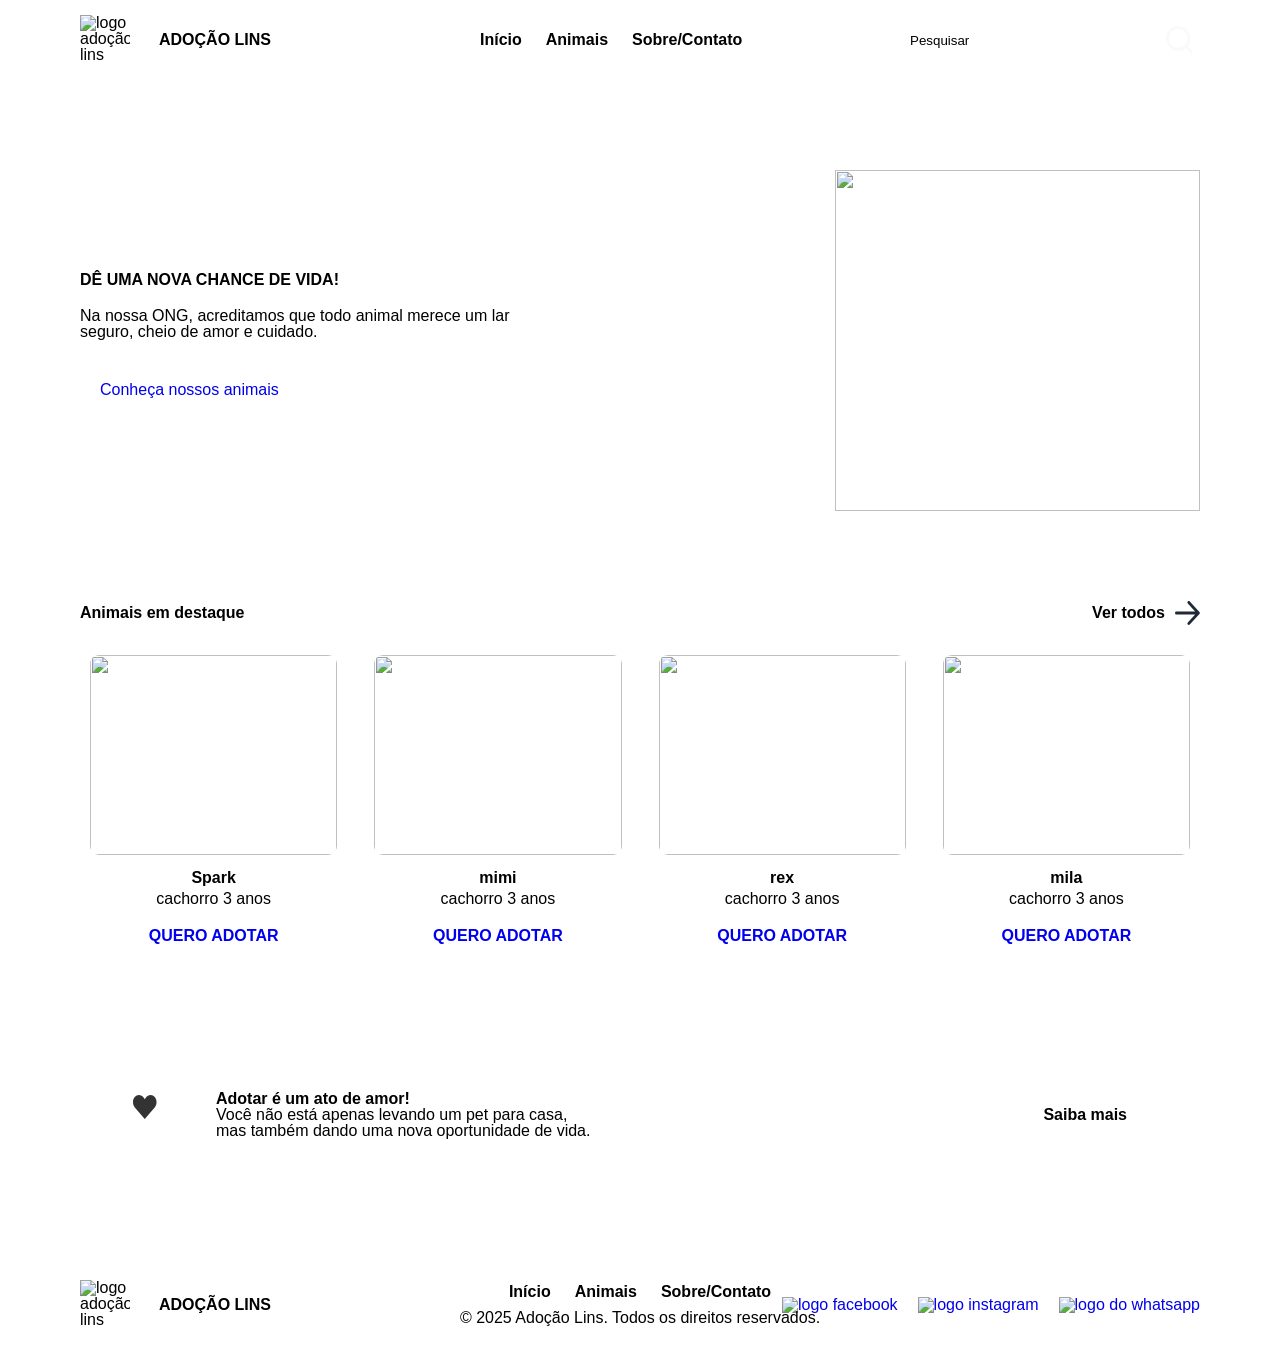
==== index.html @ cca70a8c "terminando retoques no sites e adc hovers" ====
<!DOCTYPE html>
<html lang="pt-BR">

<head>
    <meta charset="UTF-8">
    <meta name="viewport" content="width=device-width, initial-scale=1.0">
    <link rel="stylesheet" href="./styles/style.css">
    <link rel="icon" href="../img/home/Logo.png" type="image/png">
    <title>Adoção Lins</title>
</head>

<body>
    <header>
        <div class="logo-wrapper">
            <a href="./index.html">
                <img src="./img/home/Logo.png" alt="logo adoção lins" class="logo">
                <span class="site-name">ADOÇÃO LINS</span>
            </a>
        </div>
        <nav>
            <ul>
                <li><a href="../index.html" class="ativo">Início</a></li>
                <li><a href="./pages/animais.html">Animais</a></li>
                <li><a href="./pages/sobre-contato.html">Sobre/Contato</a></li>
            </ul>
            <div class="search-bar">
                <input type="text" placeholder="Pesquisar">
                <button>
                    <svg width="28" height="28" viewBox="0 0 28 28" fill="none" xmlns="http://www.w3.org/2000/svg">
                        <path
                            d="M19.7427 20.075L25.5167 26.0104M22.8482 12.3935C22.8482 18.4098 18.0692 23.287 12.1741 23.287C6.27894 23.287 1.5 18.4098 1.5 12.3935C1.5 6.37718 6.27894 1.5 12.1741 1.5C18.0692 1.5 22.8482 6.37718 22.8482 12.3935Z"
                            stroke-width="3" stroke-linecap="round" stroke-linejoin="round" stroke="#F9FAFB" />
                    </svg>
                </button>
            </div>

        </nav>
    </header>

    <main>
        <article>
            <section class="hero">
                <div class="hero-text">
                    <h1>DÊ UMA NOVA
                        CHANCE DE VIDA!</h1>
                    <h3>Na nossa ONG, acreditamos que todo animal merece um lar seguro, cheio de amor e cuidado.</h3>
                    <a href="./pages/animais.html"><button>Conheça nossos animais</button></a>
                </div>
                <div class="hero-image">
                    <img src="./img/home/fotohero.png">
                </div>
            </section>

            <section class="animais-destaque">
                <nav>
                    <h2>Animais em destaque</h2>
                    <div class="ver-todos">
                        <a href="./pages/animais.html">Ver todos <svg width="25" height="24" viewBox="0 0 25 24"
                                fill="none" xmlns="http://www.w3.org/2000/svg">
                                <path
                                    d="M12.8213 0.439336C13.36 -0.146445 14.2336 -0.146445 14.7724 0.439336L24.4302 10.9394C24.969 11.5251 24.969 12.4749 24.4302 13.0607L14.7724 23.5607C14.2336 24.1464 13.36 24.1464 12.8213 23.5607C12.2825 22.9749 12.2825 22.0251 12.8213 21.4394L20.1238 13.5H1.37968C0.617712 13.5 0 12.8285 0 12C0 11.1716 0.617712 10.5 1.37968 10.5H20.1238L12.8213 2.56067C12.2825 1.97487 12.2825 1.02513 12.8213 0.439336Z"
                                    fill-rule="evenodd" clip-rule="evenodd" fill="#1F2937" />
                            </svg>
                        </a>
                    </div>
                </nav>

                <div class="animais" id="animais">
                    /* ta no js*/
                </div>



            </section>

            <aside>
                <div class="aside-left">
                    <div class="aside-image">
                        <svg width="24" height="24" viewBox="0 0 24 24" fill="none" xmlns="http://www.w3.org/2000/svg">
                            <path
                                d="M1.82685 12.416L11.7611 24L21.6954 12.416C22.8651 11.052 23.5222 9.20205 23.5222 7.2731V6.94687C23.5222 3.11023 20.8549 0 17.5648 0C15.7549 0 14.0432 0.959297 12.9127 2.60719L11.7611 4.28571L10.6095 2.60719C9.47896 0.959297 7.7673 0 5.9575 0C2.66727 0 0 3.11023 0 6.94687V7.2731C0 9.20205 0.657137 11.052 1.82685 12.416Z"
                                fill="#333333" />
                        </svg>
                    </div>
                    <div class="aside-text">
                        <h2>Adotar é um ato de amor!</h2>
                        <p>Você não está apenas levando um pet para casa,<br> mas também dando uma nova oportunidade de
                            vida.
                        </p>
                    </div>
                </div>


                <button>Saiba mais</button>
            </aside>


        </article>
        <footer>
            <div class="logo-wrapper">
                <a href="./index.html">
                    <img src="./img/home/Logo.png" alt="logo adoção lins" class="logo">
                    <span class="site-name">ADOÇÃO LINS</span>
                </a>
            </div>
            <nav class="footer-nav">
                <ul>
                    <li><a href="./index.html">Início</a></li>
                    <li><a href="./pages/animais.html">Animais</a></li>
                    <li><a href="./pages/sobre-contato.html">Sobre/Contato</a></li>
                </ul>
                <p>© 2025 Adoção Lins. Todos os direitos reservados.</p>
            </nav>

            <ul class="social-media">
                <li><a href="#"><img src="./img/home/facebook.png" alt="logo facebook"></a></li>
                <li><a href="#"><img src="./img/home/insta.png" alt="logo instagram"></a></li>
                <li id="whatsapp"><a href="#"><img src="./img/home/whatsapp.png" alt="logo do whatsapp"></a></li>
            </ul>
        </footer>
    </main>
</body>
<script src="./scripts/scripts.js"></script>

</html>
---- styles/style.css ----
@import './styleguide.css';
@import './global.css';

body {
  font-family: 'Roboto', sans-serif;
  background-color: var(--fundo);
}

/* ── header ── */
header {
  background-color: var(--secundaria);
  width: 100%;
  height: 80px;
  display: flex;
  align-items: center;
  justify-content: space-between;
}

.logo-wrapper {
  flex: 1;
  margin-left: 80px;
}

.logo-wrapper a {
  color: var(--texto-claro);
  display: flex;
  align-items: center;
  text-decoration: none;
}

.logo-wrapper a:hover {
  opacity: 0.8;
}

.logo {
  width: 50px;
  height: 50px;
  margin-right: 29px;
}

.site-name {
  font-size: var(--text-h3);
  font-weight: bold;
}

nav {
  flex: 2;
  display: flex;
  align-items: center;
  justify-content: center;
}

nav ul {
  display: flex;
  list-style: none;
  gap: 24px;
  margin: 0;
  padding: 0;
}

nav ul li a {
  color: var(--texto-claro);
  text-decoration: none;
  font-size: var(--text-h3);
  font-weight: bold;
}

nav ul li a.ativo {
  border-bottom: 2px solid var(--primaria);
  padding-bottom: 4px;
}

nav ul li a:hover {
  opacity: 0.8;
  border-bottom: 2px solid var(--primaria);
}

nav button {
  background: none;
  border: none;
  cursor: pointer;
  display: flex;
  align-items: center;
  width: 40px;
  height: 40px;
}

nav button:hover {
  opacity: 0.8;
}

.search-bar {
  flex: 1;
  display: flex;
  align-items: center;
  justify-content: flex-end;
  gap: 10px;
  margin-right: 80px;
}

input {
  border-radius: 7px;
  border: 1px solid var(--primaria);
  width: 250px;
  height: 40px;
  padding: 10px;
  margin-right: 10px;
}

input::placeholder {
  color: var(--secundaria);
  font-size: var(--text-h3);
  padding-left: 10px;
}

/* ── article ── */
article {
  margin: 0 80px;
}

/* ── heo ── */
.hero {
  display: flex;
  align-items: center;
  justify-content: space-between;
  margin-top: 90px;
  gap: 300px;
}

.hero-text {
  width: 676px;
}

.hero-text h1 {
  font-size: var(--text-h1);
  font-weight: bold;
  margin-bottom: 20px;
}

.hero-text p {
  font-size: var(--text-h3);
  margin-bottom: 20px;
}

.hero-text button {
  margin-top: 31px;
  background-color: var(--primaria);
  color: var(--texto-claro);
  border: 1px solid var(--secundaria);
  border-radius: 10px;
  padding: 10px 20px;
  font-size: var(--text-h3);
  cursor: pointer;
}

.hero-text button:hover {
  transform: scale(1.05);
  opacity: 0.8;
  transition: all 0.3s ease;
}

.hero-image {
  display: flex;
  align-items: center;
  justify-content: flex-end;
  width: 603px;
}

.hero-image img {
  width: 365px;
  height: 341px;
}

/* ── animais destaque ── */
.animais-destaque {
  margin: 90px 0;
}

.animais-destaque nav {
  margin: 20px 0;
  display: flex;
  align-items: center;
  justify-content: space-between;
}

.animais-destaque nav h2 {
  display: flex;
  align-items: baseline;
  font-size: var(--text-h3);
  font-weight: bold;
}

.ver-todos a {
  display: flex;
  align-items: center;
  font-size: var(--text-h3);
  color: var(--primaria);
  font-weight: bold;
  text-decoration: none;
  gap: 10px;
}

.ver-todos a:hover {
  opacity: 0.8;
}

.animais {
  display: flex;
  flex-direction: row;
  gap: 17px;
}

/* ── cards ── */
.cardsanimal {
  border: 1px solid var(--secundaria);
  border-radius: 10px;
  background-color: var(--cards);
  padding: 10px;
  width: 306.859px;
}

.cardsanimal img {
  width: 100%;
  height: 200px;
  object-fit: cover;
  object-position: center;
  margin-bottom: 15px;
  border-radius: 9px;
}

.cardsanimal h3 {
  font-size: var(--text-h3);
  font-weight: bold;
  margin-bottom: 5px;
  display: flex;
  align-items: center;
  justify-content: center;
}

.cardsanimal p {
  font-size: var(--text-h3);
  display: flex;
  align-items: center;
  justify-content: center;
}

.cardsanimal button {
  width: 100%;
  display: flex;
  align-items: center;
  justify-content: center;
  margin-top: 10px;
  background-color: var(--primaria);
  color: var(--texto-claro);
  border: 1px solid var(--secundaria);
  border-radius: 10px;
  padding: 10px 20px;
  font-size: var(--text-h3);
  font-weight: bold;
  cursor: pointer;
}

.cardsanimal:hover {
  transform: scale(1.05);
  opacity: 0.8;
  transition: all 0.3s ease;
}

.cardsanimal button:hover {
  transform: scale(1.05);
  opacity: 0.8;
  transition: all 0.3s ease;
}

/* ── banner ── */
.aside-wrapper {
  margin: 90px 0;
}

aside {
  background-color: var(--cards);
  width: 100%;
  height: 120px;
  display: flex;
  align-items: center;
  justify-content: space-between;
  padding: 0 53px;
  box-sizing: border-box;
}

aside h2 {
  font-size: var(--text-h2);
  font-weight: bold;
}

aside p {
  font-size: var(--text-p);
  font-weight: 400;
}

.aside-image {
  width: 40px;
  height: 40px;
}

.aside-text {
  display: flex;
  flex-direction: column;
  align-items: baseline;
  justify-content: space-between;
  margin-left: 23px;
}

.aside-left {
  display: flex;
  align-items: center;
  gap: 20px;
}

aside button {
  background-color: var(--secundaria);
  color: var(--texto-claro);
  border: 1px solid var(--secundaria);
  border-radius: 10px;
  padding: 10px 20px;
  font-size: var(--text-h3);
  font-weight: bold;
  cursor: pointer;
}

aside button:hover {
  transform: scale(1.05);
  opacity: 0.8;
  transition: all 0.3s ease;
}

/* ── footer ── */
footer {
  position: relative;
  margin-top: 90px;
  background-color: var(--secundaria);
  width: 100%;
  height: 80px;
  display: flex;
  align-items: center;
  justify-content: space-between;
}

.footer-nav {
  display: flex;
  flex-direction: column;
  align-items: center;
  gap: 10px;
  position: absolute;
  left: 50%;
  transform: translateX(-50%);
}

.footer-nav p {
  color: var(--texto-claro);
  font-size: var(--text-P);
  font-weight: 400;
}

.social-media {
  display: flex;
  align-items: center;
  justify-content: flex-end;
  gap: 20px;
  margin-right: 80px;
}

.social-media li a img {
  width: 30px;
  height: 30px;
}

.social-media li a img:hover {
  transform: scale(1.05);
  opacity: 0.8;
  transition: all 0.3s ease;
}

#whatsapp img {
  width: 35px;
  height: 35px;
}

/* =========================================================
   RESPONSIVO (cabeçalho, rodapé e margens — vale p/ todas as páginas)
   ========================================================= */

@media (max-width: 1200px) {
  :root {
    --margem: 40px;
  }

  .site-name,
  nav ul li a {
    font-size: var(--text-body);
  }

  nav ul {
    gap: 16px;
  }

  input {
    width: 190px;
  }
}

@media (max-width: 1000px) {
  header {
    padding: 12px 0;
    row-gap: 10px;
  }

  header .logo-wrapper {
    flex: 0 0 100%;
  }

  header nav {
    flex: 0 0 100%;
    flex-wrap: wrap;
    justify-content: space-between;
    gap: 12px;
    margin: 0 var(--margem);
  }

  header .search-bar {
    flex: 1;
    min-width: 220px;
    margin-right: 0;
  }

  header .search-bar input {
    flex: 1;
    width: auto;
    margin-right: 0;
  }

  /* rodapé */
  footer {
    flex-direction: column;
    gap: 20px;
    padding: 24px var(--margem);
  }

  footer .logo-wrapper {
    margin-left: 0;
    flex: none;
  }

  .footer-nav {
    flex: none;
    position: static;
    transform: none;
  }

  .footer-nav ul {
    justify-content: center;
    gap: 20px;
  }

  .social-media {
    margin-right: 0;
    justify-content: center;
  }
}

@media (max-width: 700px) {
  :root {
    --margem: 20px;
  }

  header nav {
    flex-direction: column;
    align-items: stretch;
  }

  header nav ul {
    justify-content: center;
  }

  header .search-bar {
    min-width: 0;
  }

  footer {
    margin-top: 50px;
  }
}

@media (max-width: 380px) {
  .logo {
    width: 40px;
    height: 40px;
    margin-right: 12px;
  }

  .site-name {
    font-size: var(--text-sm);
  }
}
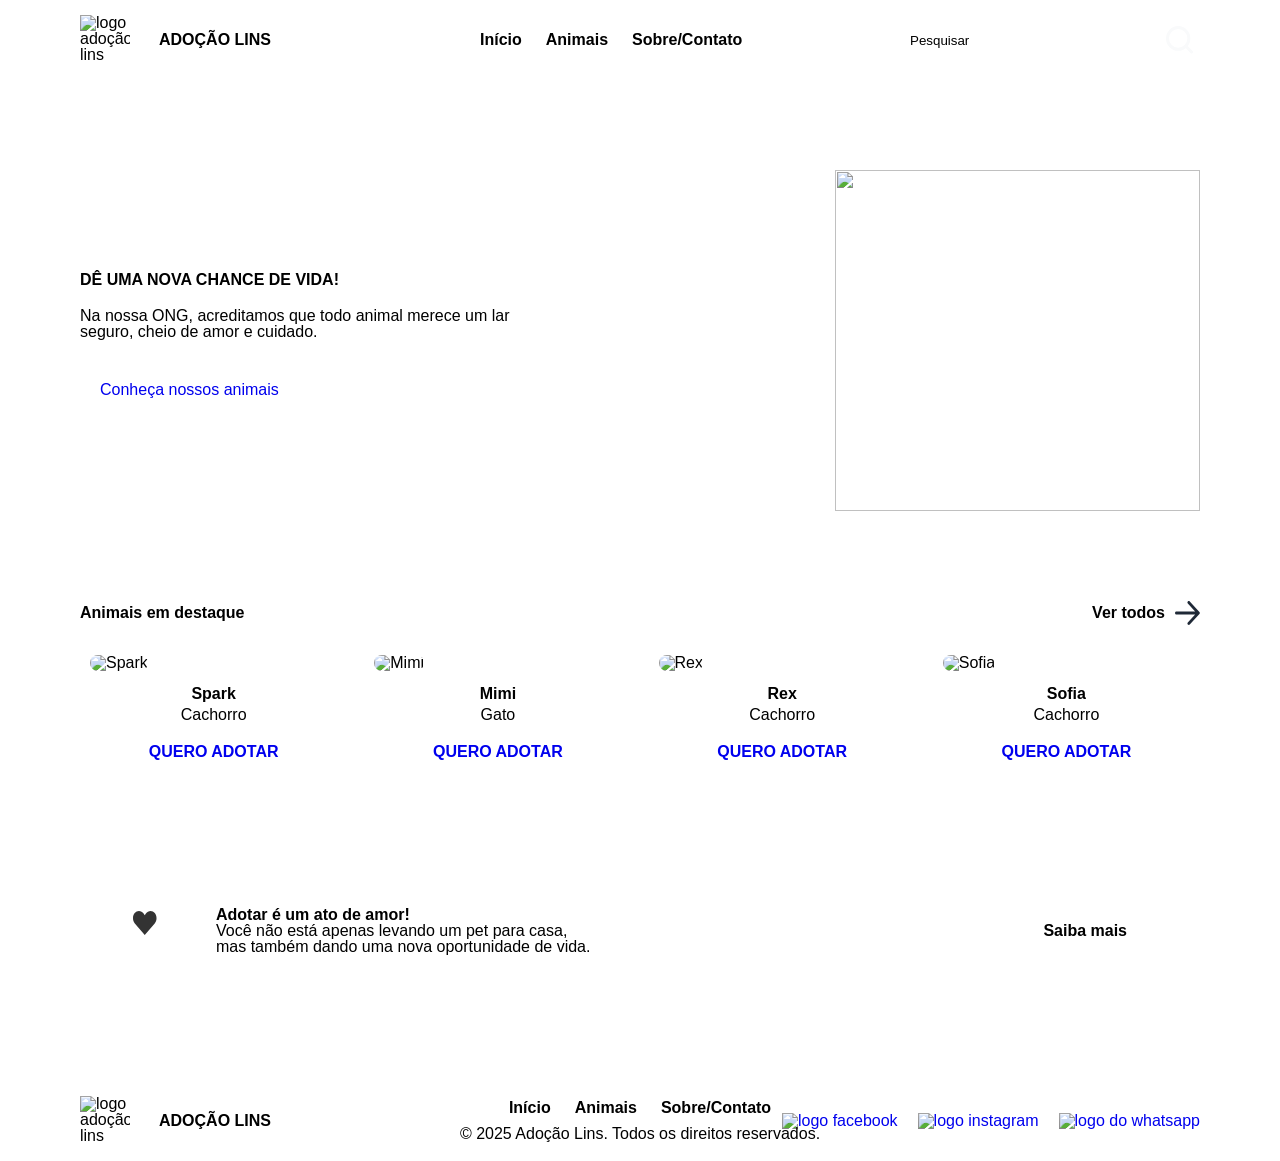
==== commit 065083f5: "refazendo os js" ====
--- a/index.html
+++ b/index.html
@@ -69,8 +69,6 @@
                     /* ta no js*/
                 </div>
 
-
-
             </section>
 
             <aside>
@@ -120,6 +118,7 @@
         </footer>
     </main>
 </body>
-<script src="./scripts/scripts.js"></script>
+
+<script src="./scripts/scripts.js" type="module"></script>
 
 </html>
